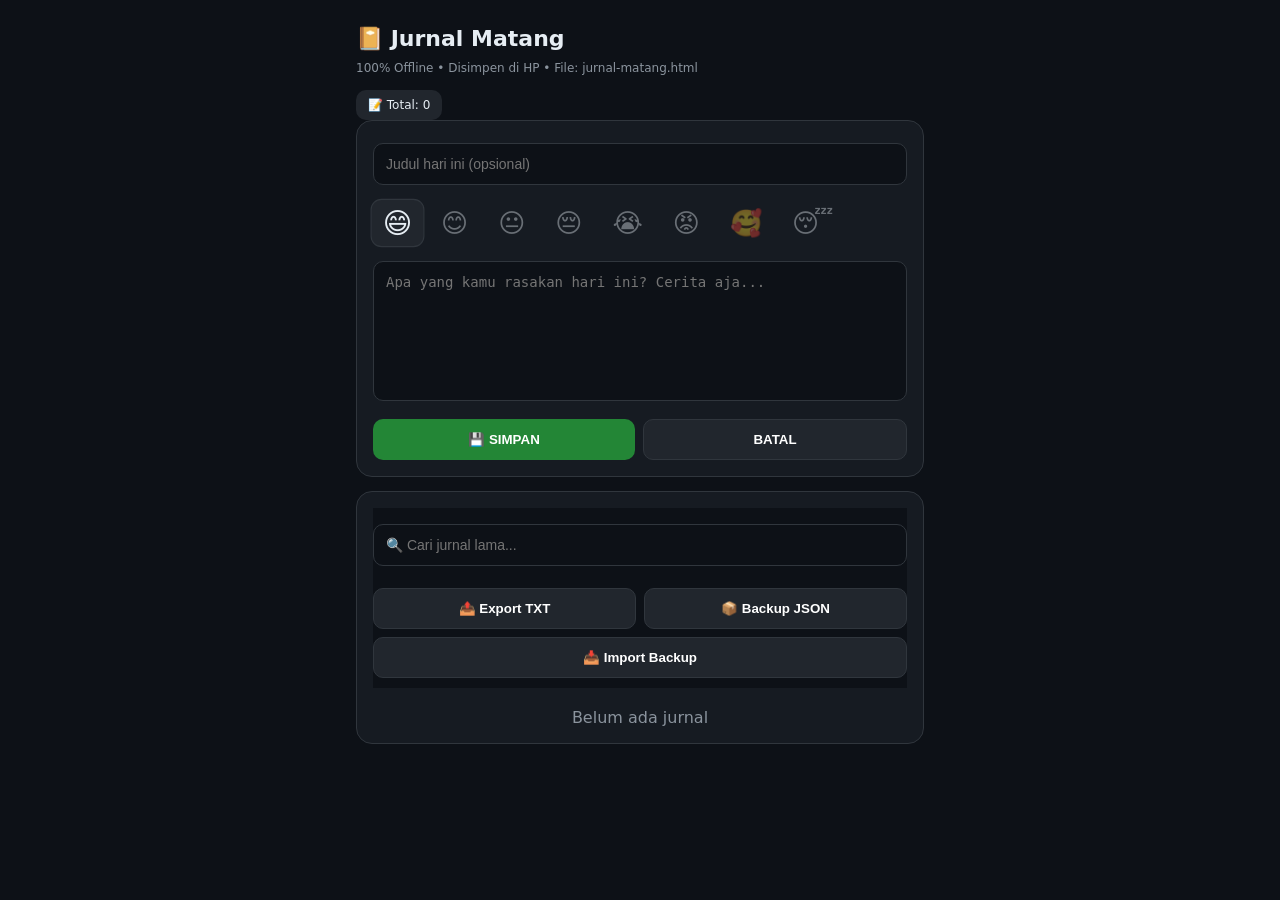
==== app.html @ 35cff83e "Create app.html" ====
<!DOCTYPE html>
<html lang="id">
<head>
<meta charset="UTF-8">
<meta name="viewport" content="width=device-width, initial-scale=1.0">
<title>Jurnal Matang</title>
<meta name="theme-color" content="#0d1117">
<style>
*{box-sizing:border-box;margin:0;padding:0}
body{background:#0d1117;color:#e6edf3;font-family:-apple-system,system-ui,sans-serif;padding:16px;max-width:600px;margin:auto}
h1{font-size:22px;margin:10px 0}
.sub{color:#8b949e;font-size:12px;margin-bottom:15px}
.card{background:#161b22;border:1px solid #30363d;border-radius:16px;padding:16px;margin-bottom:14px}
input,textarea,select{width:100%;background:#0d1117;border:1px solid #30363d;color:#fff;border-radius:10px;padding:12px;margin:6px 0;font-size:14px}
textarea{height:140px;resize:none}
.moods{display:flex;gap:8px;margin:10px 0}
.mood{font-size:26px;padding:6px 10px;border-radius:10px;border:1px solid transparent;cursor:pointer;opacity:0.4}
.mood.active{background:#21262d;border-color:#30363d;opacity:1;transform:scale(1.1)}
.btn{padding:12px;border-radius:10px;border:0;font-weight:700;width:100%;margin-top:8px;cursor:pointer}
.blue{background:#238636;color:#fff}
.gray{background:#21262d;color:#fff;border:1px solid #30363d}
.red{background:#da3633;color:#fff}
.row{display:flex;gap:8px}
.row .btn{flex:1}
.j-item{background:#0d1117;border:1px solid #21262d;border-radius:12px;padding:12px;margin:10px 0}
.j-head{display:flex;justify-content:space-between;font-size:12px;color:#8b949e}
.j-title{font-weight:700;margin:6px 0;font-size:15px}
.j-text{font-size:13px;white-space:pre-wrap;color:#c9d1d9}
.search{position:sticky;top:0;z-index:9;background:#0d1117;padding:10px 0}
.stats{display:flex;gap:8px;overflow:auto}
.stat{background:#21262d;border-radius:10px;padding:8px 12px;font-size:12px;white-space:nowrap}
</style>
</head>
<body>
<h1>📔 Jurnal Matang</h1>
<div class="sub">100% Offline • Disimpen di HP • File: jurnal-matang.html</div>

<div class="stats" id="stats"></div>

<div class="card">
<input id="judul" placeholder="Judul hari ini (opsional)">
<div class="moods" id="moodList"></div>
<textarea id="isi" placeholder="Apa yang kamu rasakan hari ini? Cerita aja..."></textarea>
<div class="row">
<button class="btn blue" onclick="simpan()">💾 SIMPAN</button>
<button class="btn gray" onclick="clearForm()">BATAL</button>
</div>
</div>

<div class="card">
<div class="search">
<input id="cari" placeholder="🔍 Cari jurnal lama..." oninput="render()">
<div class="row" style="margin-top:8px">
<button class="btn gray" onclick="exportTXT()">📤 Export TXT</button>
<button class="btn gray" onclick="exportJSON()">📦 Backup JSON</button>
</div>
<input type="file" id="importFile" style="display:none" onchange="importJSON(event)">
<button class="btn gray" onclick="document.getElementById('importFile').click()">📥 Import Backup</button>
</div>
<div id="list"></div>
</div>

<script>
let moods=['😄','😊','😐','😔','😭','😡','🥰','😴'];
let curMood='😄'; let editId=null;
function initMood(){
 document.getElementById('moodList').innerHTML=moods.map(m=>`<div class="mood ${m==curMood?'active':''}" onclick="setMood('${m}')">${m}</div>`).join('');
}
function setMood(m){curMood=m; initMood();}
function getData(){return JSON.parse(localStorage.getItem('jurnal_matang_v2')||'[]')}
function saveData(d){localStorage.setItem('jurnal_matang_v2',JSON.stringify(d))}
function simpan(){
 let judul=document.getElementById('judul').value;
 let isi=document.getElementById('isi').value;
 if(!isi.trim())return alert('Isi dulu jir');
 let data=getData();
 if(editId){
  let i=data.findIndex(x=>x.id==editId);
  data[i]={...data[i],judul,isi,mood:curMood};
  editId=null;
 }else{
  data.unshift({id:Date.now(),tgl:new Date().toLocaleString('id-ID',{dateStyle:'full',timeStyle:'short'}),judul,isi,mood:curMood});
 }
 saveData(data); clearForm(); render();
}
function clearForm(){document.getElementById('judul').value='';document.getElementById('isi').value='';editId=null;curMood='😄';initMood();}
function render(){
 let q=document.getElementById('cari').value.toLowerCase();
 let data=getData().filter(x=>(x.judul+x.isi).toLowerCase().includes(q));
 document.getElementById('list').innerHTML=data.map(j=>`
  <div class="j-item">
   <div class="j-head"><span>${j.mood} ${j.tgl}</span><span><a onclick="edit(${j.id})" style="color:#58a6ff">Edit</a> • <a onclick="hapus(${j.id})" style="color:#f85149">Hapus</a></span></div>
   <div class="j-title">${j.judul||'(Tanpa Judul)'}</div>
   <div class="j-text">${j.isi}</div>
  </div>
 `).join('')||'<p style="text-align:center;color:#8b949e;margin-top:20px">Belum ada jurnal</p>';
 // stats
 let all=getData(); let counts={}; all.forEach(a=>counts[a.mood]=(counts[a.mood]||0)+1);
 document.getElementById('stats').innerHTML=`<div class="stat">📝 Total: ${all.length}</div>`+Object.entries(counts).map(([k,v])=>`<div class="stat">${k} ${v}</div>`).join('');
}
function edit(id){
 let j=getData().find(x=>x.id==id);
 document.getElementById('judul').value=j.judul; document.getElementById('isi').value=j.isi; curMood=j.mood; editId=id; initMood(); window.scrollTo(0,0);
}
function hapus(id){if(confirm('Hapus jurnal ini?')){saveData(getData().filter(x=>x.id!=id));render()}}
function exportTXT(){
 let data=getData(); if(!data.length)return alert('Kosong');
 let txt=data.map(d=>`[${d.tgl}] ${d.mood} ${d.judul}\n${d.isi}\n================`).join('\n\n');
 download(txt,'jurnal-'+new Date().toISOString().slice(0,10)+'.txt','text/plain');
}
function exportJSON(){
 let data=getData(); download(JSON.stringify(data,null,2),'backup-jurnal-'+Date.now()+'.json','application/json');
}
function importJSON(e){
 let file=e.target.files[0]; if(!file)return;
 let r=new FileReader(); r.onload=function(){try{let d=JSON.parse(r.result); saveData(d); render(); alert('Berhasil import '+d.length+' jurnal')}catch{alert('File salah')}}; r.readAsText(file);
}
function download(content,name,type){
 let blob=new Blob([content],{type}); let a=document.createElement('a'); a.href=URL.createObjectURL(blob); a.download=name; a.click();
}
initMood(); render();
</script>
</body>
</html>
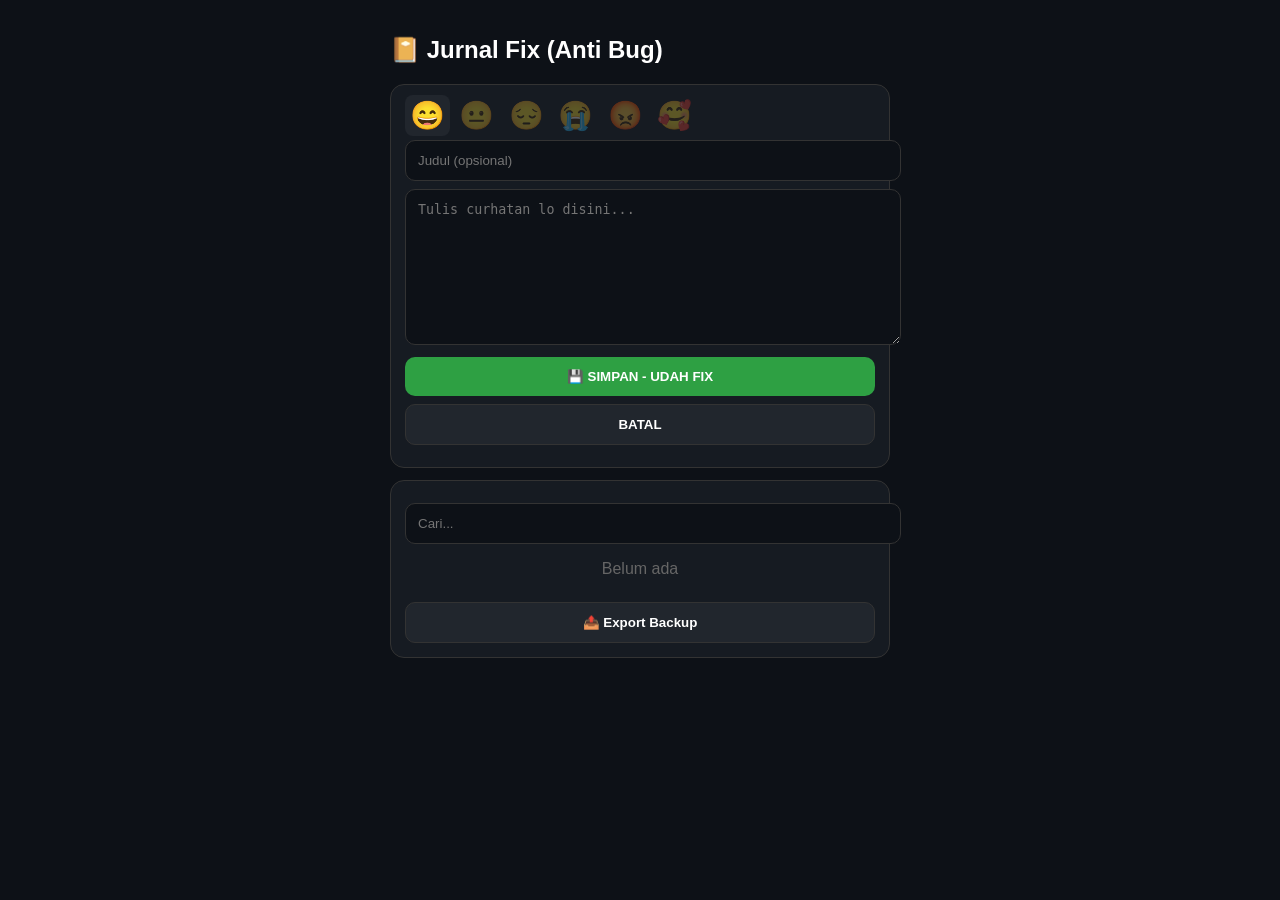
==== commit 58eadce6: "Update app.html" ====
--- a/app.html
+++ b/app.html
@@ -1,124 +1,128 @@
 <!DOCTYPE html>
-<html lang="id">
+<html>
 <head>
 <meta charset="UTF-8">
-<meta name="viewport" content="width=device-width, initial-scale=1.0">
-<title>Jurnal Matang</title>
-<meta name="theme-color" content="#0d1117">
+<meta name="viewport" content="width=device-width, initial-scale=1">
+<title>Jurnal Fix</title>
 <style>
-*{box-sizing:border-box;margin:0;padding:0}
-body{background:#0d1117;color:#e6edf3;font-family:-apple-system,system-ui,sans-serif;padding:16px;max-width:600px;margin:auto}
-h1{font-size:22px;margin:10px 0}
-.sub{color:#8b949e;font-size:12px;margin-bottom:15px}
-.card{background:#161b22;border:1px solid #30363d;border-radius:16px;padding:16px;margin-bottom:14px}
-input,textarea,select{width:100%;background:#0d1117;border:1px solid #30363d;color:#fff;border-radius:10px;padding:12px;margin:6px 0;font-size:14px}
-textarea{height:140px;resize:none}
-.moods{display:flex;gap:8px;margin:10px 0}
-.mood{font-size:26px;padding:6px 10px;border-radius:10px;border:1px solid transparent;cursor:pointer;opacity:0.4}
-.mood.active{background:#21262d;border-color:#30363d;opacity:1;transform:scale(1.1)}
-.btn{padding:12px;border-radius:10px;border:0;font-weight:700;width:100%;margin-top:8px;cursor:pointer}
-.blue{background:#238636;color:#fff}
-.gray{background:#21262d;color:#fff;border:1px solid #30363d}
-.red{background:#da3633;color:#fff}
-.row{display:flex;gap:8px}
-.row .btn{flex:1}
-.j-item{background:#0d1117;border:1px solid #21262d;border-radius:12px;padding:12px;margin:10px 0}
-.j-head{display:flex;justify-content:space-between;font-size:12px;color:#8b949e}
-.j-title{font-weight:700;margin:6px 0;font-size:15px}
-.j-text{font-size:13px;white-space:pre-wrap;color:#c9d1d9}
-.search{position:sticky;top:0;z-index:9;background:#0d1117;padding:10px 0}
-.stats{display:flex;gap:8px;overflow:auto}
-.stat{background:#21262d;border-radius:10px;padding:8px 12px;font-size:12px;white-space:nowrap}
+body{background:#0d1117;color:#fff;font-family:sans-serif;max-width:500px;margin:auto;padding:16px}
+.card{background:#161b22;border:1px solid #333;border-radius:14px;padding:14px;margin-bottom:12px}
+textarea,input{width:100%;background:#0d1117;color:#fff;border:1px solid #333;border-radius:10px;padding:12px;margin-top:8px}
+textarea{height:130px}
+button{width:100%;padding:12px;border-radius:10px;border:0;font-weight:bold;margin-top:8px}
+.blue{background:#2ea043;color:#fff}
+.gray{background:#21262d;color:#fff;border:1px solid #333}
+.mood{font-size:28px;opacity:.3;cursor:pointer;padding:5px}
+.mood.active{opacity:1;background:#21262d;border-radius:8px}
+.item{border-bottom:1px solid #222;padding:10px 0;font-size:13px;white-space:pre-wrap}
 </style>
 </head>
 <body>
-<h1>📔 Jurnal Matang</h1>
-<div class="sub">100% Offline • Disimpen di HP • File: jurnal-matang.html</div>
-
-<div class="stats" id="stats"></div>
+<h2>📔 Jurnal Fix (Anti Bug)</h2>
 
 <div class="card">
-<input id="judul" placeholder="Judul hari ini (opsional)">
-<div class="moods" id="moodList"></div>
-<textarea id="isi" placeholder="Apa yang kamu rasakan hari ini? Cerita aja..."></textarea>
-<div class="row">
-<button class="btn blue" onclick="simpan()">💾 SIMPAN</button>
-<button class="btn gray" onclick="clearForm()">BATAL</button>
-</div>
+<div id="moods"></div>
+<input id="judul" placeholder="Judul (opsional)">
+<textarea id="isi" placeholder="Tulis curhatan lo disini..."></textarea>
+<button class="blue" onclick="simpan()">💾 SIMPAN - UDAH FIX</button>
+<button class="gray" onclick="resetForm()">BATAL</button>
+<div id="status" style="font-size:12px;color:#8b949e;margin-top:8px"></div>
 </div>
 
 <div class="card">
-<div class="search">
-<input id="cari" placeholder="🔍 Cari jurnal lama..." oninput="render()">
-<div class="row" style="margin-top:8px">
-<button class="btn gray" onclick="exportTXT()">📤 Export TXT</button>
-<button class="btn gray" onclick="exportJSON()">📦 Backup JSON</button>
-</div>
-<input type="file" id="importFile" style="display:none" onchange="importJSON(event)">
-<button class="btn gray" onclick="document.getElementById('importFile').click()">📥 Import Backup</button>
-</div>
+<input id="cari" placeholder="Cari..." oninput="tampil()">
 <div id="list"></div>
+<button class="gray" onclick="exportTXT()">📤 Export Backup</button>
 </div>
 
 <script>
-let moods=['😄','😊','😐','😔','😭','😡','🥰','😴'];
-let curMood='😄'; let editId=null;
+// FIXED VERSION
+let mood='😄';
+let moods=['😄','😐','😔','😭','😡','🥰'];
+let editId=null;
+
 function initMood(){
- document.getElementById('moodList').innerHTML=moods.map(m=>`<div class="mood ${m==curMood?'active':''}" onclick="setMood('${m}')">${m}</div>`).join('');
+ document.getElementById('moods').innerHTML = moods.map(m => 
+  `<span class="mood ${m===mood?'active':''}" onclick="pilihMood('${m}')">${m}</span>`
+ ).join(' ');
 }
-function setMood(m){curMood=m; initMood();}
-function getData(){return JSON.parse(localStorage.getItem('jurnal_matang_v2')||'[]')}
-function saveData(d){localStorage.setItem('jurnal_matang_v2',JSON.stringify(d))}
+function pilihMood(m){ mood=m; initMood(); }
+
+function getData(){
+ try{ return JSON.parse(localStorage.getItem('jurnal_fix')||'[]') }catch(e){ return [] }
+}
+function setData(d){
+ localStorage.setItem('jurnal_fix', JSON.stringify(d));
+}
+
 function simpan(){
  let judul=document.getElementById('judul').value;
  let isi=document.getElementById('isi').value;
- if(!isi.trim())return alert('Isi dulu jir');
+ if(!isi.trim()){ alert('Isi dulu jurnalnya jir'); return; }
+ 
  let data=getData();
+ let tgl=new Date().toLocaleString('id-ID');
+ 
  if(editId){
-  let i=data.findIndex(x=>x.id==editId);
-  data[i]={...data[i],judul,isi,mood:curMood};
-  editId=null;
+   let idx=data.findIndex(x=>x.id===editId);
+   if(idx>=0) data[idx]={...data[idx], judul, isi, mood, tgl: data[idx].tgl + ' (edit)'};
+   editId=null;
  }else{
-  data.unshift({id:Date.now(),tgl:new Date().toLocaleString('id-ID',{dateStyle:'full',timeStyle:'short'}),judul,isi,mood:curMood});
+   data.unshift({id:Date.now(), tgl, judul, isi, mood});
  }
- saveData(data); clearForm(); render();
+ setData(data);
+ document.getElementById('status').innerText='✅ Kesimpen jam '+tgl+' - total '+data.length+' jurnal';
+ resetForm();
+ tampil();
 }
-function clearForm(){document.getElementById('judul').value='';document.getElementById('isi').value='';editId=null;curMood='😄';initMood();}
-function render(){
- let q=document.getElementById('cari').value.toLowerCase();
- let data=getData().filter(x=>(x.judul+x.isi).toLowerCase().includes(q));
- document.getElementById('list').innerHTML=data.map(j=>`
-  <div class="j-item">
-   <div class="j-head"><span>${j.mood} ${j.tgl}</span><span><a onclick="edit(${j.id})" style="color:#58a6ff">Edit</a> • <a onclick="hapus(${j.id})" style="color:#f85149">Hapus</a></span></div>
-   <div class="j-title">${j.judul||'(Tanpa Judul)'}</div>
-   <div class="j-text">${j.isi}</div>
+
+function resetForm(){
+ document.getElementById('judul').value='';
+ document.getElementById('isi').value='';
+ editId=null;
+}
+
+function tampil(){
+ let q=(document.getElementById('cari').value||'').toLowerCase();
+ let data=getData().filter(x => (x.judul+x.isi).toLowerCase().includes(q));
+ document.getElementById('list').innerHTML = data.map(j => `
+  <div class="item">
+   <b>${j.mood} ${j.tgl} - ${j.judul||'Tanpa Judul'}</b>
+   <div>${j.isi}</div>
+   <div style="margin-top:6px">
+    <span style="color:#58a6ff" onclick="editJ(${j.id})">[Edit]</span> 
+    <span style="color:#f85149;margin-left:10px" onclick="hapusJ(${j.id})">[Hapus]</span>
+   </div>
   </div>
- `).join('')||'<p style="text-align:center;color:#8b949e;margin-top:20px">Belum ada jurnal</p>';
- // stats
- let all=getData(); let counts={}; all.forEach(a=>counts[a.mood]=(counts[a.mood]||0)+1);
- document.getElementById('stats').innerHTML=`<div class="stat">📝 Total: ${all.length}</div>`+Object.entries(counts).map(([k,v])=>`<div class="stat">${k} ${v}</div>`).join('');
+ `).join('') || '<p style="color:#666;text-align:center">Belum ada</p>';
 }
-function edit(id){
- let j=getData().find(x=>x.id==id);
- document.getElementById('judul').value=j.judul; document.getElementById('isi').value=j.isi; curMood=j.mood; editId=id; initMood(); window.scrollTo(0,0);
+
+function editJ(id){
+ let data=getData(); let j=data.find(x=>x.id===id);
+ if(!j) return;
+ document.getElementById('judul').value=j.judul;
+ document.getElementById('isi').value=j.isi;
+ mood=j.mood; editId=id; initMood();
+ window.scrollTo(0,0);
 }
-function hapus(id){if(confirm('Hapus jurnal ini?')){saveData(getData().filter(x=>x.id!=id));render()}}
+
+function hapusJ(id){
+ if(!confirm('Hapus?')) return;
+ setData(getData().filter(x=>x.id!==id));
+ tampil();
+}
+
 function exportTXT(){
- let data=getData(); if(!data.length)return alert('Kosong');
- let txt=data.map(d=>`[${d.tgl}] ${d.mood} ${d.judul}\n${d.isi}\n================`).join('\n\n');
- download(txt,'jurnal-'+new Date().toISOString().slice(0,10)+'.txt','text/plain');
+ let data=getData();
+ if(!data.length) return alert('Kosong');
+ let txt=data.map(d=>`[${d.tgl}] ${d.mood} ${d.judul}\n${d.isi}\n---`).join('\n\n');
+ let a=document.createElement('a');
+ a.href=URL.createObjectURL(new Blob([txt],{type:'text/plain'}));
+ a.download='backup-jurnal.txt'; a.click();
 }
-function exportJSON(){
- let data=getData(); download(JSON.stringify(data,null,2),'backup-jurnal-'+Date.now()+'.json','application/json');
-}
-function importJSON(e){
- let file=e.target.files[0]; if(!file)return;
- let r=new FileReader(); r.onload=function(){try{let d=JSON.parse(r.result); saveData(d); render(); alert('Berhasil import '+d.length+' jurnal')}catch{alert('File salah')}}; r.readAsText(file);
-}
-function download(content,name,type){
- let blob=new Blob([content],{type}); let a=document.createElement('a'); a.href=URL.createObjectURL(blob); a.download=name; a.click();
-}
-initMood(); render();
+
+initMood(); tampil();
+console.log('Jurnal fix loaded, localStorage key=jurnal_fix');
 </script>
 </body>
 </html>
